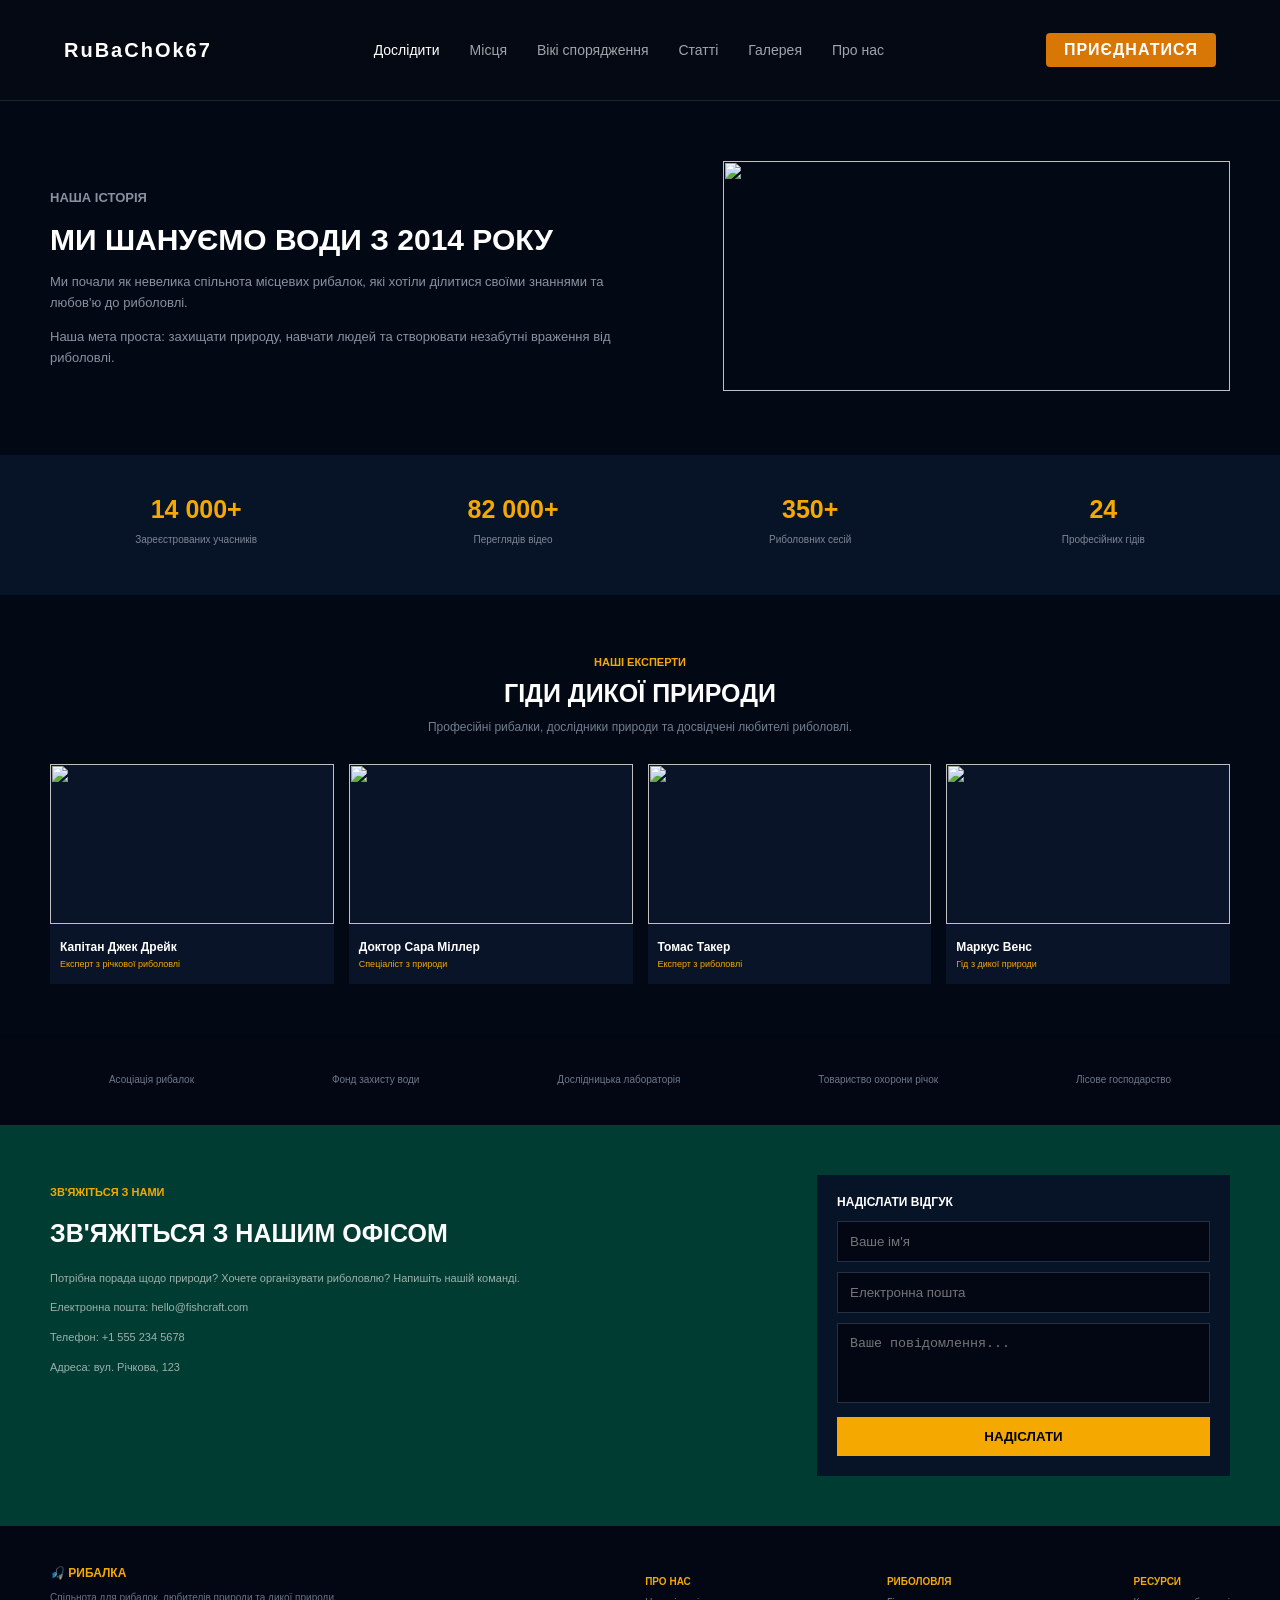
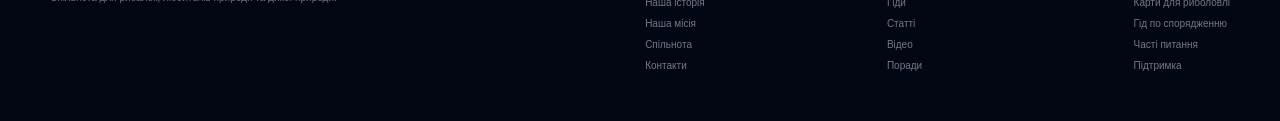
==== about.html @ a654143a "Fix duplicate body tag in about.html" ====
<!DOCTYPE html>
<html lang="uk">

<head>
    <meta charset="UTF-8">
    <meta name="viewport" content="width=device-width, initial-scale=1.0">
    <title>RuBaChOk67 — Де тиша зустрічається з ударом</title>
    <link rel="stylesheet" href="about.css">
    <link rel="stylesheet" href="common.css">
    <link rel="stylesheet" href="https://cloudflare.com">
</head>

<body>

   <body>

    <header class="hero-section">
        <nav class="navbar">
            <div class="logo">RuBaChOk67</div>
            <ul class="nav-links">
                <li><a href="index.html" class="active">Дослідити</a></li>
                <li><a href="spots.html">Місця</a></li>
                <li><a href="#">Вікі спорядження</a></li>
                <li><a href="#">Статті</a></li>
                <li><a href="#">Галерея</a></li>
                <li><a href="about.html">Про нас</a></li>
            </ul>

            <div class="nav-actions">
                <a href="#" class="search-icon"><i class="fas fa-search"></i></a>
                <a href="#" class="profile-icon"><i class="far fa-user"></i></a>
                <a href="#" class="btn-join">ПРИЄДНАТИСЯ</a>
            </div>
        </nav>


    <!-- ГОЛОВНИЙ БЛОК -->
    <section class="hero">

        <div class="hero-text">

            <p class="small-title">НАША ІСТОРІЯ</p>

            <h1>МИ ШАНУЄМО ВОДИ З 2014 РОКУ</h1>

            <p>
                Ми почали як невелика спільнота місцевих рибалок,
                які хотіли ділитися своїми знаннями та любов'ю до риболовлі.
            </p>

            <p>
                Наша мета проста: захищати природу, навчати людей
                та створювати незабутні враження від риболовлі.
            </p>

        </div>

        <div class="hero-image">
            <img src="https://images.unsplash.com/photo-1535090467336-9501f96eef89?auto=format&fit=crop&w=700&q=80">
        </div>

    </section>


    <!-- СТАТИСТИКА -->
    <section class="statistics">

        <div>
            <h2>14 000+</h2>
            <p>Зареєстрованих учасників</p>
        </div>

        <div>
            <h2>82 000+</h2>
            <p>Переглядів відео</p>
        </div>

        <div>
            <h2>350+</h2>
            <p>Риболовних сесій</p>
        </div>

        <div>
            <h2>24</h2>
            <p>Професійних гідів</p>
        </div>

    </section>


    <!-- ГІДИ -->
    <section class="guides">

        <p class="small-title">НАШІ ЕКСПЕРТИ</p>

        <h2 class="section-title">ГІДИ ДИКОЇ ПРИРОДИ</h2>

        <p class="description">
            Професійні рибалки, дослідники природи та досвідчені любителі риболовлі.
        </p>


        <div class="guide-list">

            <div class="guide">
                <img src="https://images.unsplash.com/photo-1534150034764-046bf225d43d?auto=format&fit=crop&w=500&q=80">

                <h3>Капітан Джек Дрейк</h3>
                <p>Експерт з річкової риболовлі</p>
            </div>


            <div class="guide">
                <img src="https://images.unsplash.com/photo-1506869640319-fe1a24fd76dc?auto=format&fit=crop&w=500&q=80">

                <h3>Доктор Сара Міллер</h3>
                <p>Спеціаліст з природи</p>
            </div>


            <div class="guide">
                <img src="https://images.unsplash.com/photo-1522069169874-c58ec4b76be5?auto=format&fit=crop&w=500&q=80">

                <h3>Томас Такер</h3>
                <p>Експерт з риболовлі</p>
            </div>


            <div class="guide">
                <img src="https://images.unsplash.com/photo-1517836357463-d25dfeac3438?auto=format&fit=crop&w=500&q=80">

                <h3>Маркус Венс</h3>
                <p>Гід з дикої природи</p>
            </div>

        </div>

    </section>


    <!-- ПАРТНЕРИ -->
    <section class="partners">

        <p>Асоціація рибалок</p>

        <p>Фонд захисту води</p>

        <p>Дослідницька лабораторія</p>

        <p>Товариство охорони річок</p>

        <p>Лісове господарство</p>

    </section>


    <!-- КОНТАКТИ -->
    <section class="contact">

        <div class="contact-text">

            <p class="small-title">ЗВ'ЯЖІТЬСЯ З НАМИ</p>

            <h2>ЗВ'ЯЖІТЬСЯ З НАШИМ ОФІСОМ</h2>

            <p>
                Потрібна порада щодо природи?
                Хочете організувати риболовлю?
                Напишіть нашій команді.
            </p>

            <p>Електронна пошта: hello@fishcraft.com</p>

            <p>Телефон: +1 555 234 5678</p>

            <p>Адреса: вул. Річкова, 123</p>

        </div>


        <!-- ФОРМА -->
        <div class="form">

            <h3>НАДІСЛАТИ ВІДГУК</h3>

            <input
                type="text"
                placeholder="Ваше ім'я"
            >

            <input
                type="email"
                placeholder="Електронна пошта"
            >

            <textarea
                placeholder="Ваше повідомлення..."
            ></textarea>

            <button>НАДІСЛАТИ</button>

        </div>

    </section>


    <!-- FOOTER -->
    <footer>

        <div class="footer-logo">

            🎣 РИБАЛКА

            <p>
                Спільнота для рибалок,
                любителів природи та дикої природи.
            </p>

        </div>


        <div class="footer-column">

            <h3>ПРО НАС</h3>

            <p>Наша історія</p>
            <p>Наша місія</p>
            <p>Спільнота</p>
            <p>Контакти</p>

        </div>


        <div class="footer-column">

            <h3>РИБОЛОВЛЯ</h3>

            <p>Гіди</p>
            <p>Статті</p>
            <p>Відео</p>
            <p>Поради</p>

        </div>


        <div class="footer-column">

            <h3>РЕСУРСИ</h3>

            <p>Карти для риболовлі</p>
            <p>Гід по спорядженню</p>
            <p>Часті питання</p>
            <p>Підтримка</p>

        </div>

    </footer>

</body>
</html>
---- about.css ----
* {
    box-sizing: border-box;
}

body {
    margin: 0;
    background-color: #020713;
    color: white;
    font-family: Arial, sans-serif;
}



a {
    text-decoration: none;
    color: inherit;
}


.hero-section {
    position: relative;
    min-height: 85vh;
    background: linear-gradient(rgba(6, 11, 17, 0.4), #060b11), 
                url('https://unsplash.com') no-repeat center center/cover;
    display: flex;
    flex-direction: column;
}


.navbar {
    display: flex;
    justify-content: space-between;
    align-items: center;
    padding: 25px 5%;
    border-bottom: 1px solid rgba(255, 255, 255, 0.1);
}

.logo {
    font-size: 20px;
    font-weight: 800;
    letter-spacing: 2px;
    color: #ffffff;
}

.nav-links {
    display: flex;
    list-style: none;
    gap: 30px;
}

.nav-links a {
    font-size: 14px;
    font-weight: 500;
    color: #a0a5ad;
    transition: color 0.3s;
}

.nav-links a:hover, .nav-links a.active {
    color: #ffffff;
}

.nav-actions {
    display: flex;
    align-items: center;
    gap: 20px;
}

.nav-actions a {
    color: #a0a5ad;
    font-size: 16px;
}

.nav-actions a:hover {
    color: #ffffff;
}

.btn-join {
    background-color: #d97706;
    color: #fff !important;
    padding: 8px 18px;
    border-radius: 4px;
    font-size: 13px;
    font-weight: 600;
    letter-spacing: 1px;
    transition: background 0.3s;
}

.btn-join:hover {
    background-color: #b45309;
}



.hero {
    display: flex;
    justify-content: space-between;
    align-items: center;

    padding: 60px 50px;

    background-color: #030914;
}

.hero-text {
    width: 50%;
}

.small-title {
    color: #f5a900;
    font-size: 11px;
    font-weight: bold;
}

.hero h1 {
    font-size: 30px;
    margin: 15px 0;
}

.hero p {
    color: #8991a0;
    font-size: 13px;
    line-height: 1.6;
}

.hero-image {
    width: 43%;
}

.hero-image img {
    width: 100%;
    height: 230px;

    object-fit: cover;
}



.statistics {
    display: flex;
    justify-content: space-around;
    text-align: center;

    padding: 40px 30px;

    background-color: #071326;
}

.statistics h2 {
    color: #f5a900;
    font-size: 25px;
    margin: 0 0 8px;
}

.statistics p {
    color: #7e8797;
    font-size: 10px;
}



.guides {
    text-align: center;
    padding: 50px;
    background-color: #030914;
}

.section-title {
    font-size: 25px;
    margin: 10px 0;
}

.description {
    color: #737c8e;
    font-size: 12px;
    margin-bottom: 30px;
}


.guide-list {
    display: flex;
    gap: 15px;
    justify-content: center;
}

.guide {
    width: 25%;
    background-color: #0a1428;

    text-align: left;

    padding-bottom: 15px;
}

.guide img {
    width: 100%;
    height: 160px;

    object-fit: cover;
}

.guide h3 {
    font-size: 12px;
    margin: 12px 10px 5px;
}

.guide p {
    color: #f5a900;
    font-size: 9px;
    margin: 0 10px;
}



.partners {
    display: flex;
    justify-content: space-around;
    align-items: center;

    padding: 30px 40px;

    background-color: #020713;
}

.partners p {
    color: #6f7889;
    font-size: 10px;
}




.contact {
    display: flex;
    justify-content: space-between;

    padding: 50px;

    background-color: #003c32;
}

.contact-text {
    width: 55%;
}

.contact h2 {
    font-size: 25px;
}

.contact-text > p:not(.small-title) {
    color: #9bb1ab;
    font-size: 11px;
    line-height: 1.7;
}


.form {
    width: 35%;

    background-color: #071326;

    padding: 20px;
}

.form h3 {
    font-size: 12px;
    margin-top: 0;
}

.form input,
.form textarea {
    width: 100%;

    margin-bottom: 10px;
    padding: 12px;

    background-color: #020713;
    border: 1px solid #263044;

    color: white;
}

.form textarea {
    height: 80px;
    resize: none;
}

.form button {
    width: 100%;

    padding: 12px;

    background-color: #f5a900;
    border: none;

    font-weight: bold;
    cursor: pointer;
}




footer {
    display: flex;
    justify-content: space-between;

    padding: 40px 50px;

    background-color: #020713;
}

.footer-logo {
    width: 35%;

    color: #f5a900;
    font-weight: bold;
    font-size: 12px;
}

.footer-logo p {
    color: #697283;
    font-size: 10px;
    line-height: 1.6;
    font-weight: normal;
}

.footer-column h3 {
    color: #f5a900;
    font-size: 10px;
}

.footer-column p {
    color: #70798a;
    font-size: 10px;
}




@media (max-width: 700px) {

    header {
        padding: 0 20px;
    }

    nav {
        display: none;
    }

    .hero {
        flex-direction: column;
        padding: 40px 20px;
    }

    .hero-text {
        width: 100%;
    }

    .hero-image {
        width: 100%;
        margin-top: 20px;
    }

    .statistics {
        flex-wrap: wrap;
        gap: 25px;
    }

    .statistics div {
        width: 40%;
    }

    .guides {
        padding: 40px 20px;
    }

    .guide-list {
        flex-wrap: wrap;
    }

    .guide {
        width: 47%;
    }

    .partners {
        flex-wrap: wrap;
        gap: 20px;
    }

    .contact {
        flex-direction: column;
        padding: 40px 20px;
    }

    .contact-text,
    .form {
        width: 100%;
    }

    .form {
        margin-top: 30px;
    }

    footer {
        flex-wrap: wrap;
        padding: 30px 20px;
    }

    .footer-logo {
        width: 100%;
        margin-bottom: 20px;
    }

    .footer-column {
        width: 30%;
    }
}
---- common.css ----
a {
    text-decoration: none;
    color: inherit;
}


.hero-section {
    position: relative;
    min-height: 85vh;
    background: linear-gradient(rgba(6, 11, 17, 0.4), #060b11), 
                url('https://unsplash.com') no-repeat center center/cover;
    display: flex;
    flex-direction: column;
}


.navbar {
    display: flex;
    justify-content: space-between;
    align-items: center;
    padding: 25px 5%;
    border-bottom: 1px solid rgba(255, 255, 255, 0.1);
}

.logo {
    font-size: 20px;
    font-weight: 800;
    letter-spacing: 2px;
    color: #ffffff;
}

.nav-links {
    display: flex;
    list-style: none;
    gap: 30px;
}

.nav-links a {
    font-size: 14px;
    font-weight: 500;
    color: #a0a5ad;
    transition: color 0.3s;
}

.nav-links a:hover, .nav-links a.active {
    color: #ffffff;
}

.nav-actions {
    display: flex;
    align-items: center;
    gap: 20px;
}

.nav-actions a {
    color: #a0a5ad;
    font-size: 16px;
}

.nav-actions a:hover {
    color: #ffffff;
}

.btn-join {
    background-color: #d97706;
    color: #fff !important;
    padding: 8px 18px;
    border-radius: 4px;
    font-size: 13px;
    font-weight: 600;
    letter-spacing: 1px;
    transition: background 0.3s;
}

.btn-join:hover {
    background-color: #b45309;
}
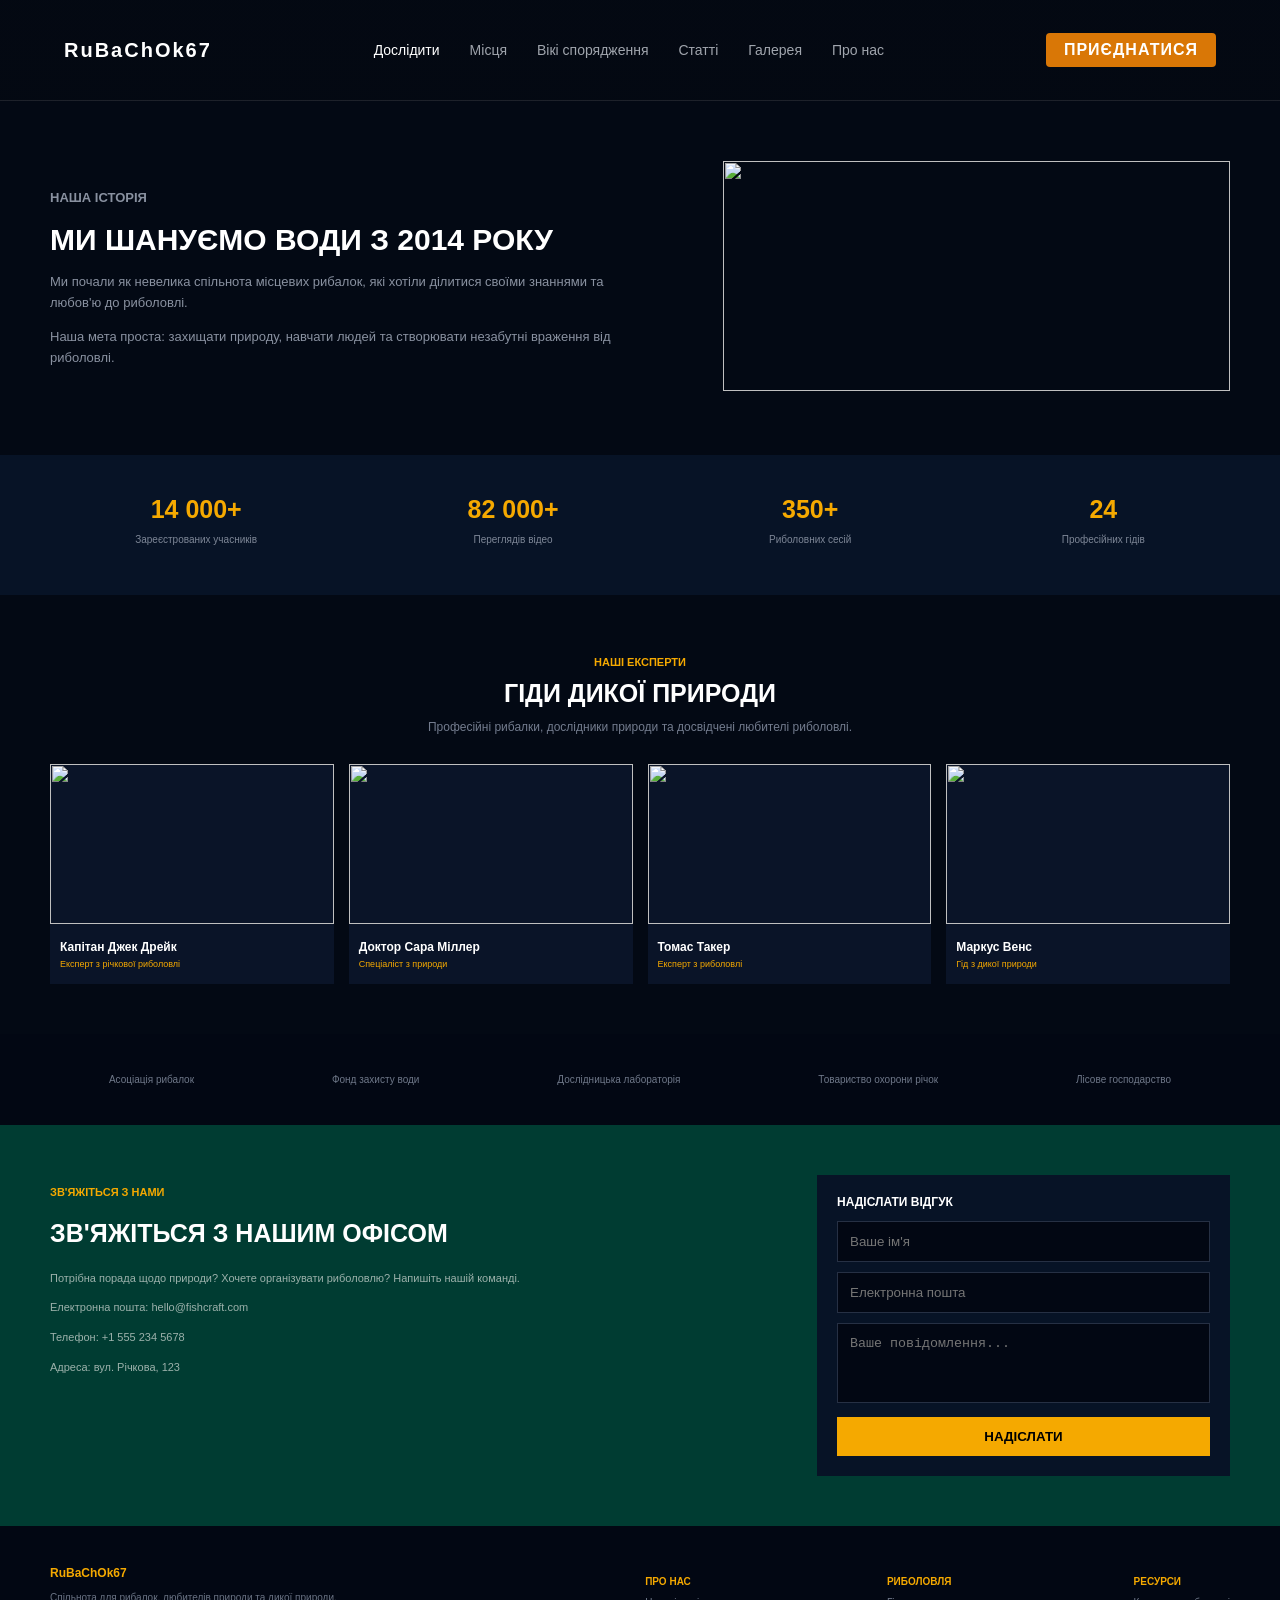
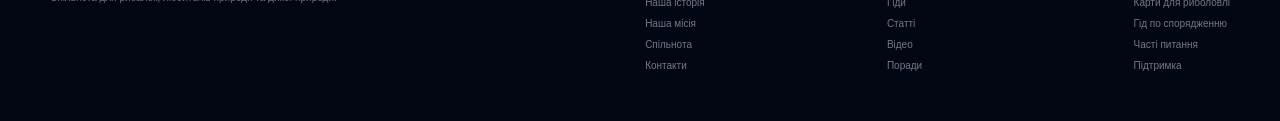
==== commit f5a5d70b: "Update about.html" ====
--- a/about.html
+++ b/about.html
@@ -14,15 +14,15 @@
 
    <body>
 
-    <header class="hero-section">
+   <header class="hero-section">
         <nav class="navbar">
             <div class="logo">RuBaChOk67</div>
             <ul class="nav-links">
                 <li><a href="index.html" class="active">Дослідити</a></li>
                 <li><a href="spots.html">Місця</a></li>
-                <li><a href="#">Вікі спорядження</a></li>
-                <li><a href="#">Статті</a></li>
-                <li><a href="#">Галерея</a></li>
+                <li><a href="gear.html">Вікі спорядження</a></li>
+                <li><a href="blog.html">Статті</a></li>
+                <li><a href="gallery.html">Галерея</a></li>
                 <li><a href="about.html">Про нас</a></li>
             </ul>
 
@@ -209,7 +209,7 @@
 
         <div class="footer-logo">
 
-            🎣 РИБАЛКА
+            RuBaChOk67
 
             <p>
                 Спільнота для рибалок,
--- a/about.css
+++ b/about.css
@@ -10,88 +10,6 @@
     font-family: Arial, sans-serif;
 }
 
-
-
-a {
-    text-decoration: none;
-    color: inherit;
-}
-
-
-.hero-section {
-    position: relative;
-    min-height: 85vh;
-    background: linear-gradient(rgba(6, 11, 17, 0.4), #060b11), 
-                url('https://unsplash.com') no-repeat center center/cover;
-    display: flex;
-    flex-direction: column;
-}
-
-
-.navbar {
-    display: flex;
-    justify-content: space-between;
-    align-items: center;
-    padding: 25px 5%;
-    border-bottom: 1px solid rgba(255, 255, 255, 0.1);
-}
-
-.logo {
-    font-size: 20px;
-    font-weight: 800;
-    letter-spacing: 2px;
-    color: #ffffff;
-}
-
-.nav-links {
-    display: flex;
-    list-style: none;
-    gap: 30px;
-}
-
-.nav-links a {
-    font-size: 14px;
-    font-weight: 500;
-    color: #a0a5ad;
-    transition: color 0.3s;
-}
-
-.nav-links a:hover, .nav-links a.active {
-    color: #ffffff;
-}
-
-.nav-actions {
-    display: flex;
-    align-items: center;
-    gap: 20px;
-}
-
-.nav-actions a {
-    color: #a0a5ad;
-    font-size: 16px;
-}
-
-.nav-actions a:hover {
-    color: #ffffff;
-}
-
-.btn-join {
-    background-color: #d97706;
-    color: #fff !important;
-    padding: 8px 18px;
-    border-radius: 4px;
-    font-size: 13px;
-    font-weight: 600;
-    letter-spacing: 1px;
-    transition: background 0.3s;
-}
-
-.btn-join:hover {
-    background-color: #b45309;
-}
-
-
-
 .hero {
     display: flex;
     justify-content: space-between;
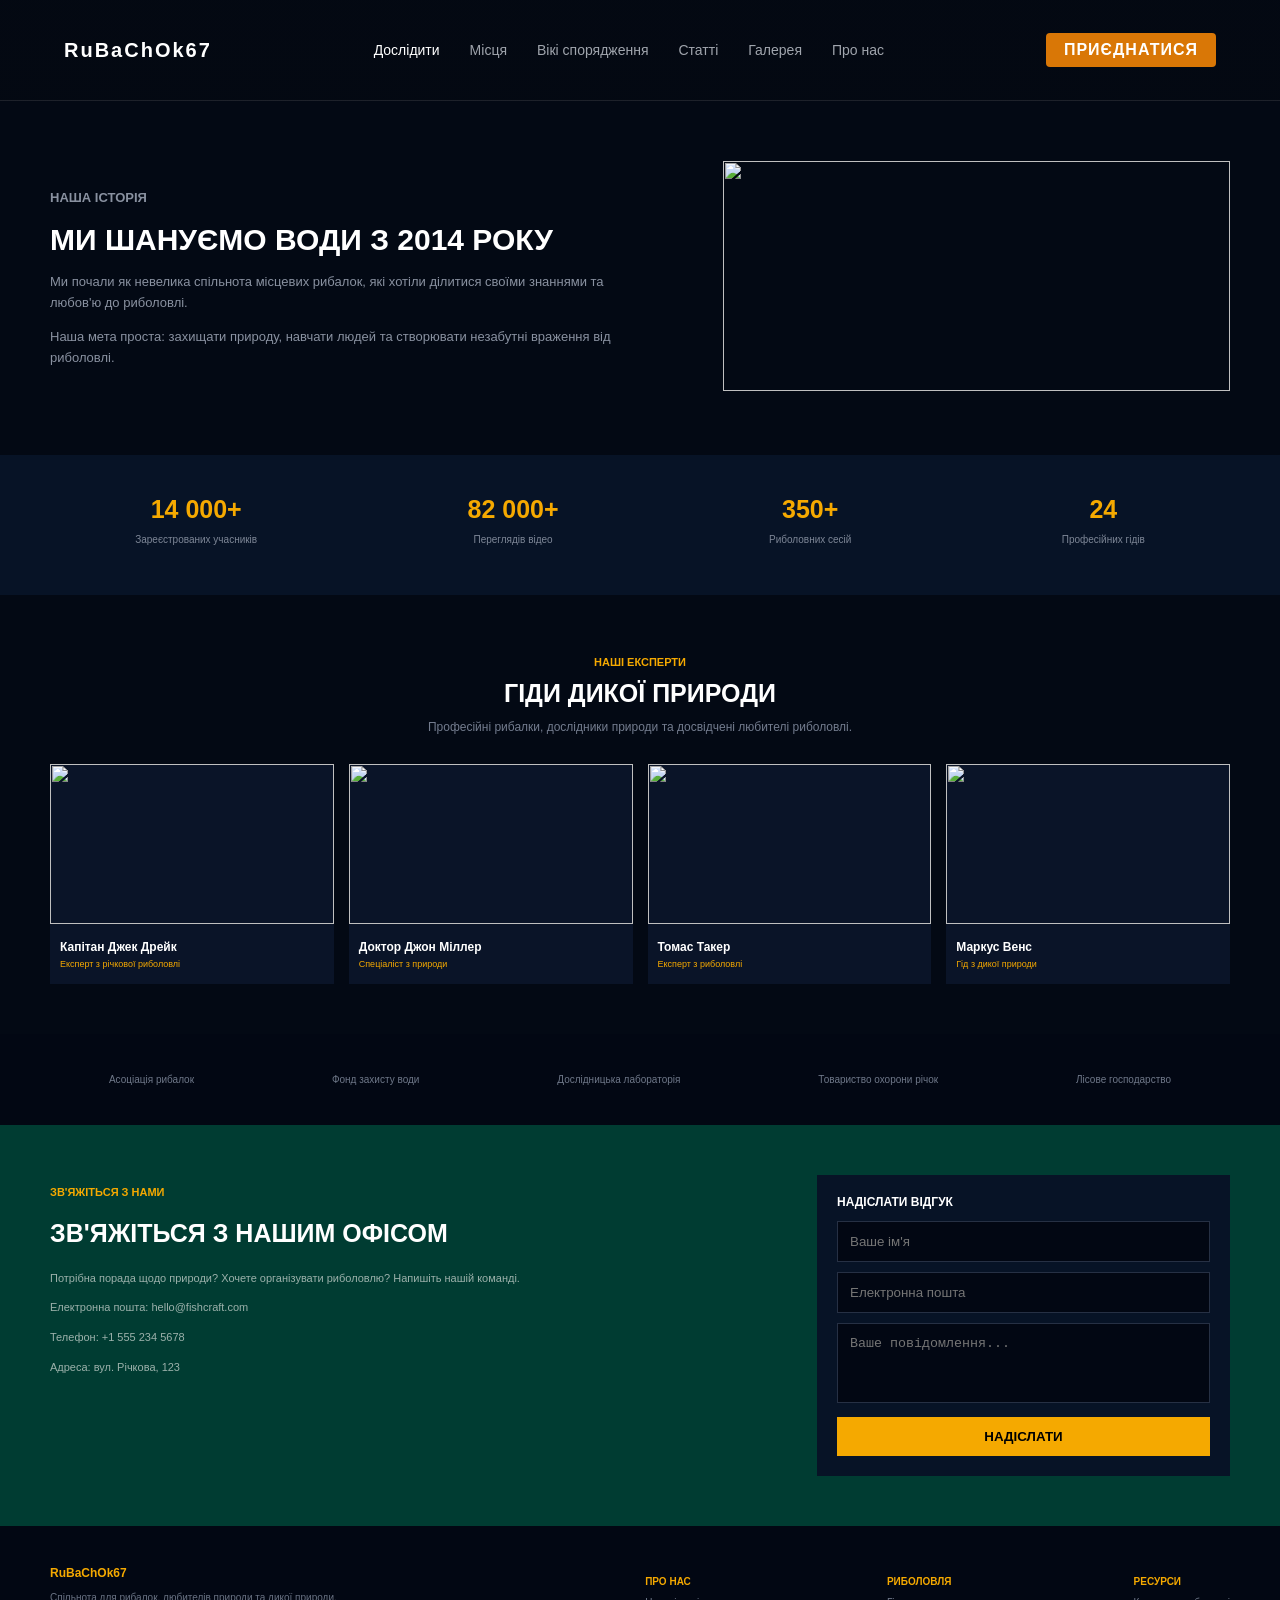
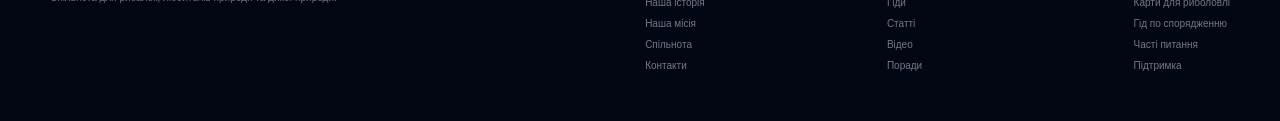
==== commit eb968160: "Update about.html" ====
--- a/about.html
+++ b/about.html
@@ -10,6 +10,16 @@
     <link rel="stylesheet" href="https://cloudflare.com">
 </head>
 
+<!-- Google tag (gtag.js) -->
+<script async src="https://www.googletagmanager.com/gtag/js?id=G-1GD3ZK0WSZ"></script>
+<script>
+  window.dataLayer = window.dataLayer || [];
+  function gtag(){dataLayer.push(arguments);}
+  gtag('js', new Date());
+
+  gtag('config', 'G-1GD3ZK0WSZ');
+</script>
+    
 <body>
 
    <body>
@@ -29,10 +39,9 @@
             <div class="nav-actions">
                 <a href="#" class="search-icon"><i class="fas fa-search"></i></a>
                 <a href="#" class="profile-icon"><i class="far fa-user"></i></a>
-                <a href="#" class="btn-join">ПРИЄДНАТИСЯ</a>
+                <a href="join.html" class="btn-join">ПРИЄДНАТИСЯ</a>
             </div>
         </nav>
-
 
     <!-- ГОЛОВНИЙ БЛОК -->
     <section class="hero">
@@ -103,7 +112,7 @@
         <div class="guide-list">
 
             <div class="guide">
-                <img src="https://images.unsplash.com/photo-1534150034764-046bf225d43d?auto=format&fit=crop&w=500&q=80">
+                <img src="https://encrypted-tbn0.gstatic.com/images?q=tbn:ANd9GcQcmncNc-FMVwmoiwFv7JublegXZZAuow5ICKX34kkPLQ&s=10">
 
                 <h3>Капітан Джек Дрейк</h3>
                 <p>Експерт з річкової риболовлі</p>
@@ -111,15 +120,15 @@
 
 
             <div class="guide">
-                <img src="https://images.unsplash.com/photo-1506869640319-fe1a24fd76dc?auto=format&fit=crop&w=500&q=80">
-
-                <h3>Доктор Сара Міллер</h3>
+                <img src="https://encrypted-tbn0.gstatic.com/images?q=tbn:ANd9GcSECIR-qXHVOOTuFGIMamIR2YhEQpxFSNQVdD1hVExmxA&s=10">
+
+                <h3>Доктор Джон Міллер</h3>
                 <p>Спеціаліст з природи</p>
             </div>
 
 
             <div class="guide">
-                <img src="https://images.unsplash.com/photo-1522069169874-c58ec4b76be5?auto=format&fit=crop&w=500&q=80">
+                <img src="https://encrypted-tbn0.gstatic.com/images?q=tbn:ANd9GcTywOh9MFVDQvwDd5jK-cXUSt-aRLgRIbE17Tr7d12LXw&s=10">
 
                 <h3>Томас Такер</h3>
                 <p>Експерт з риболовлі</p>
@@ -127,7 +136,7 @@
 
 
             <div class="guide">
-                <img src="https://images.unsplash.com/photo-1517836357463-d25dfeac3438?auto=format&fit=crop&w=500&q=80">
+                <img src="https://encrypted-tbn0.gstatic.com/images?q=tbn:ANd9GcRujWdfaT5x8QawORns0cchoNhICda8rE4vP58yS8YuwQ&s=10">
 
                 <h3>Маркус Венс</h3>
                 <p>Гід з дикої природи</p>
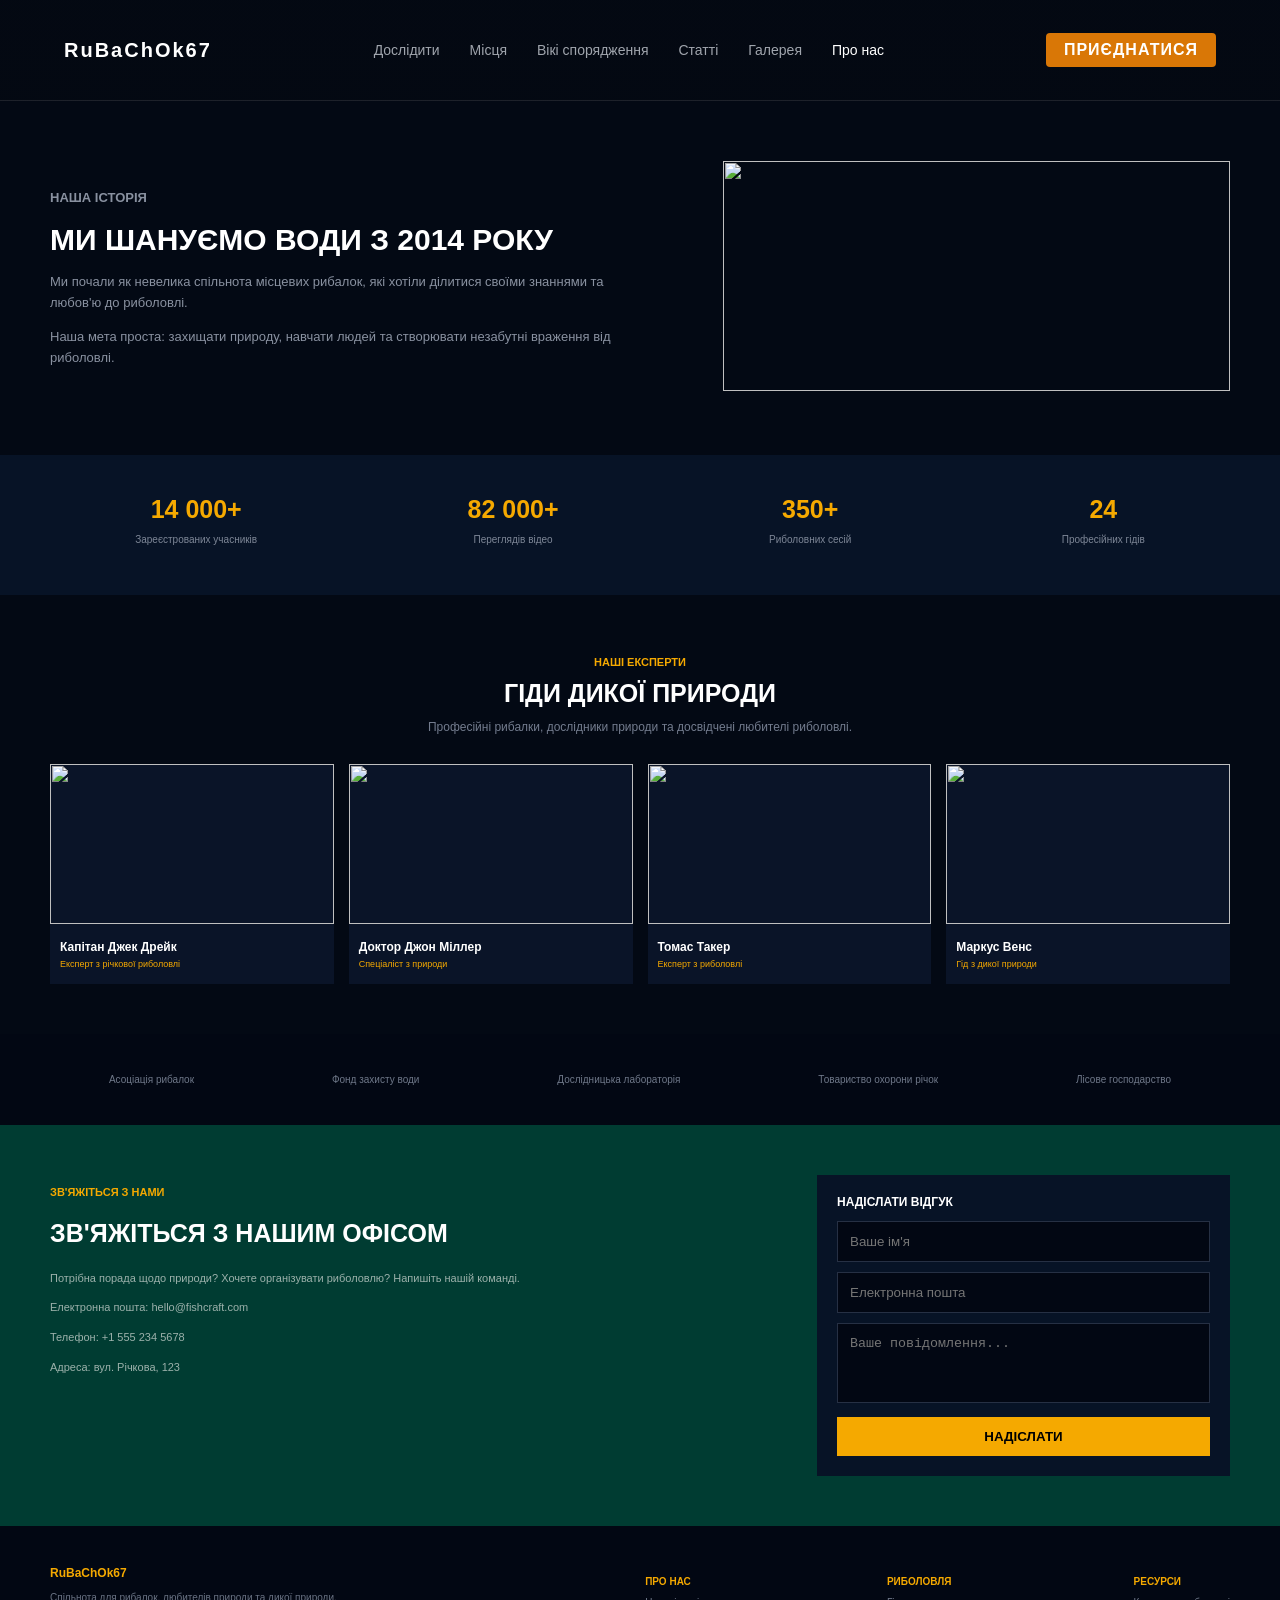
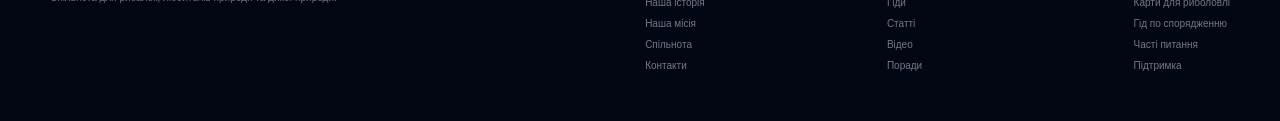
==== commit 3048bf26: "Update about.html" ====
--- a/about.html
+++ b/about.html
@@ -28,12 +28,12 @@
         <nav class="navbar">
             <div class="logo">RuBaChOk67</div>
             <ul class="nav-links">
-                <li><a href="index.html" class="active">Дослідити</a></li>
+                <li><a href="index.html">Дослідити</a></li>
                 <li><a href="spots.html">Місця</a></li>
                 <li><a href="gear.html">Вікі спорядження</a></li>
                 <li><a href="blog.html">Статті</a></li>
                 <li><a href="gallery.html">Галерея</a></li>
-                <li><a href="about.html">Про нас</a></li>
+                <li><a href="about.html" class="active">Про нас</a></li>
             </ul>
 
             <div class="nav-actions">
@@ -65,7 +65,7 @@
         </div>
 
         <div class="hero-image">
-            <img src="https://images.unsplash.com/photo-1535090467336-9501f96eef89?auto=format&fit=crop&w=700&q=80">
+            <img src="https://encrypted-tbn0.gstatic.com/images?q=tbn:ANd9GcQgtXRPOcl5Rr5Rjm8QzDYwgGC88b9hbt5EDnbxNSzuxg&s=10">
         </div>
 
     </section>
--- a/common.css
+++ b/common.css
@@ -53,7 +53,6 @@
 }
 
 .nav-actions a {
-    color: #a0a5ad;
     font-size: 16px;
 }
 
